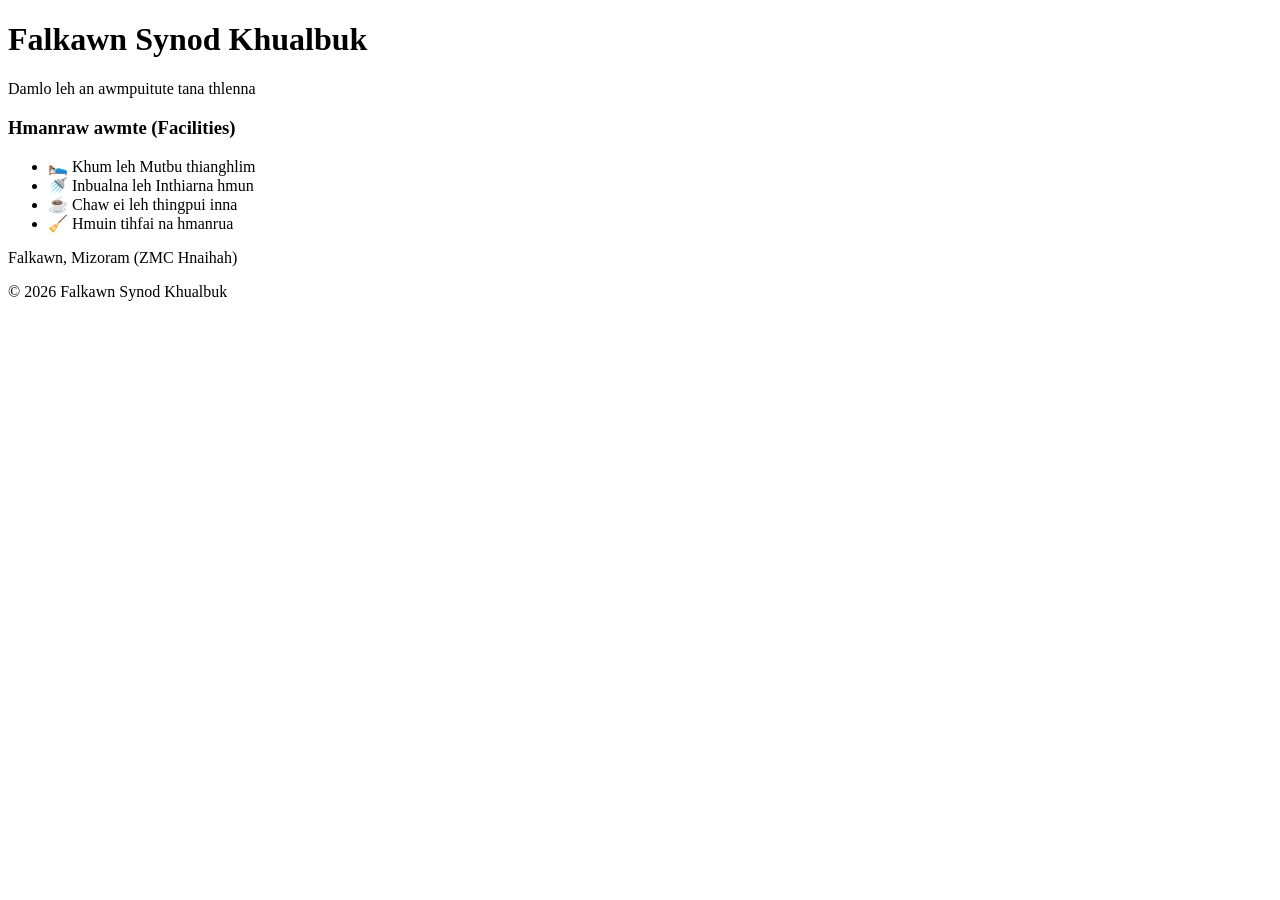
==== index.html @ 8b7da88a "Create index.html" ====
<!DOCTYPE html>
<html lang="en">
<head>
    <meta charset="UTF-8">
    <meta name="viewport" content="width=device-width, initial-scale=1.0">
    <title>Falkawn Synod Khualbuk</title>
    <link rel="stylesheet" href="style.css">
</head>
<body>

<header>
    <div class="header-content">
        <img src="https://upload.wikimedia.org/wikipedia/en/e/ee/Presbyterian_Church_of_India_Logo.png" alt="Logo" class="header-logo" onerror="this.style.display='none'">
        <div>
            <h1>Falkawn Synod Khualbuk</h1>
            <p>Damlo leh an awmpuitute tana thlenna</p>
        </div>
    </div>
</header>

<div class="container">
    <div id="khualbukDisplay">
        </div>

    <div class="card">
        <h3>Hmanraw awmte (Facilities)</h3>
        <ul class="facility-list">
            <li>🛌 Khum leh Mutbu thianghlim</li>
            <li>🚿 Inbualna leh Inthiarna hmun</li>
            <li>☕ Chaw ei leh thingpui inna</li>
            <li>🧹 Hmuin tihfai na hmanrua</li>
        </ul>
    </div>
</div>

<footer>
    <p>Falkawn, Mizoram (ZMC Hnaihah)</p>
    &copy; 2026 Falkawn Synod Khualbuk
</footer>

<script src="script.js"></script>

</body>
</html>
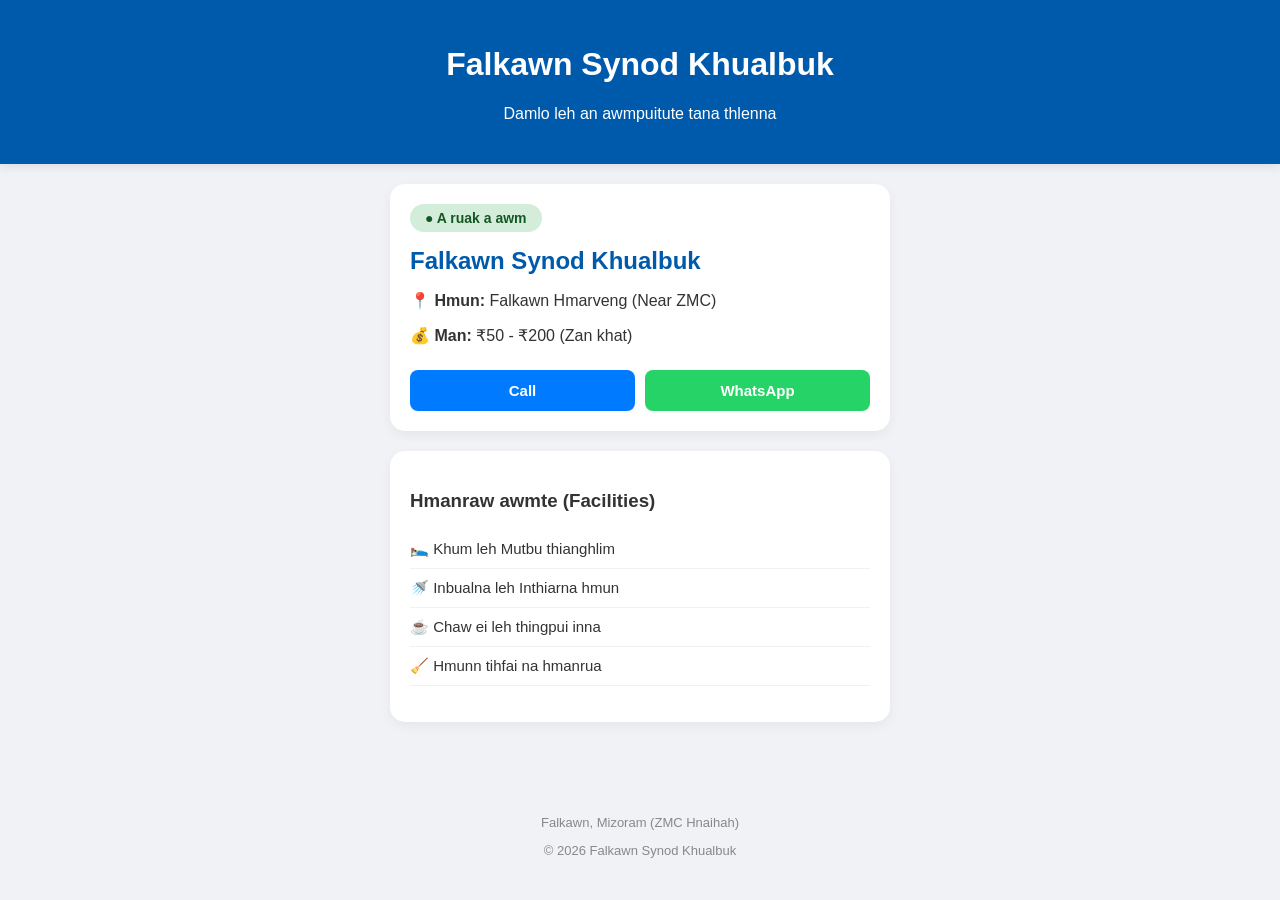
==== commit e86606c6: "Update index.html" ====
--- a/index.html
+++ b/index.html
@@ -28,7 +28,7 @@
             <li>🛌 Khum leh Mutbu thianghlim</li>
             <li>🚿 Inbualna leh Inthiarna hmun</li>
             <li>☕ Chaw ei leh thingpui inna</li>
-            <li>🧹 Hmuin tihfai na hmanrua</li>
+            <li>🧹 Hmunn tihfai na hmanrua</li>
         </ul>
     </div>
 </div>
--- a/style.css
+++ b/style.css
@@ -0,0 +1,101 @@
+:root {
+    --primary-color: #005aab;
+    --accent-color: #28a745;
+    --text-color: #333;
+}
+
+body {
+    font-family: 'Segoe UI', Tahoma, Geneva, Verdana, sans-serif;
+    margin: 0;
+    padding: 0;
+    background-color: #f0f2f5;
+    color: var(--text-color);
+}
+
+header {
+    background-color: var(--primary-color);
+    color: white;
+    padding: 25px 15px;
+    text-align: center;
+    box-shadow: 0 2px 10px rgba(0,0,0,0.1);
+}
+
+.header-content {
+    display: flex;
+    align-items: center;
+    justify-content: center;
+    gap: 15px;
+}
+
+.header-logo {
+    width: 70px;
+    height: 70px;
+    border-radius: 60%;
+    background-color: white;
+    border: 2px solid white;
+}
+
+.container {
+    padding: 20px;
+    max-width: 500px;
+    margin: auto;
+}
+
+.card {
+    background: white;
+    border-radius: 15px;
+    padding: 20px;
+    margin-bottom: 20px;
+    box-shadow: 0 4px 12px rgba(0,0,0,0.05);
+}
+
+.status-badge {
+    display: inline-block;
+    padding: 6px 15px;
+    border-radius: 20px;
+    font-weight: bold;
+    font-size: 14px;
+    margin-bottom: 15px;
+}
+
+.available { background: #d4edda; color: #155724; }
+.full { background: #f8d7da; color: #721c24; }
+
+.btn-group {
+    display: flex;
+    gap: 10px;
+    margin-top: 25px;
+}
+
+.btn {
+    flex: 1;
+    text-align: center;
+    padding: 12px;
+    border-radius: 8px;
+    text-decoration: none;
+    font-weight: bold;
+    color: white;
+    font-size: 15px;
+    transition: 0.3s;
+}
+
+.btn:active { transform: scale(0.95); }
+
+.facility-list {
+    list-style: none;
+    padding: 0;
+    margin-top: 10px;
+}
+
+.facility-list li {
+    padding: 10px 0;
+    border-bottom: 1px solid #f0f0f0;
+    font-size: 15px;
+}
+
+footer {
+    text-align: center;
+    padding: 40px 20px;
+    color: #888;
+    font-size: 13px;
+}
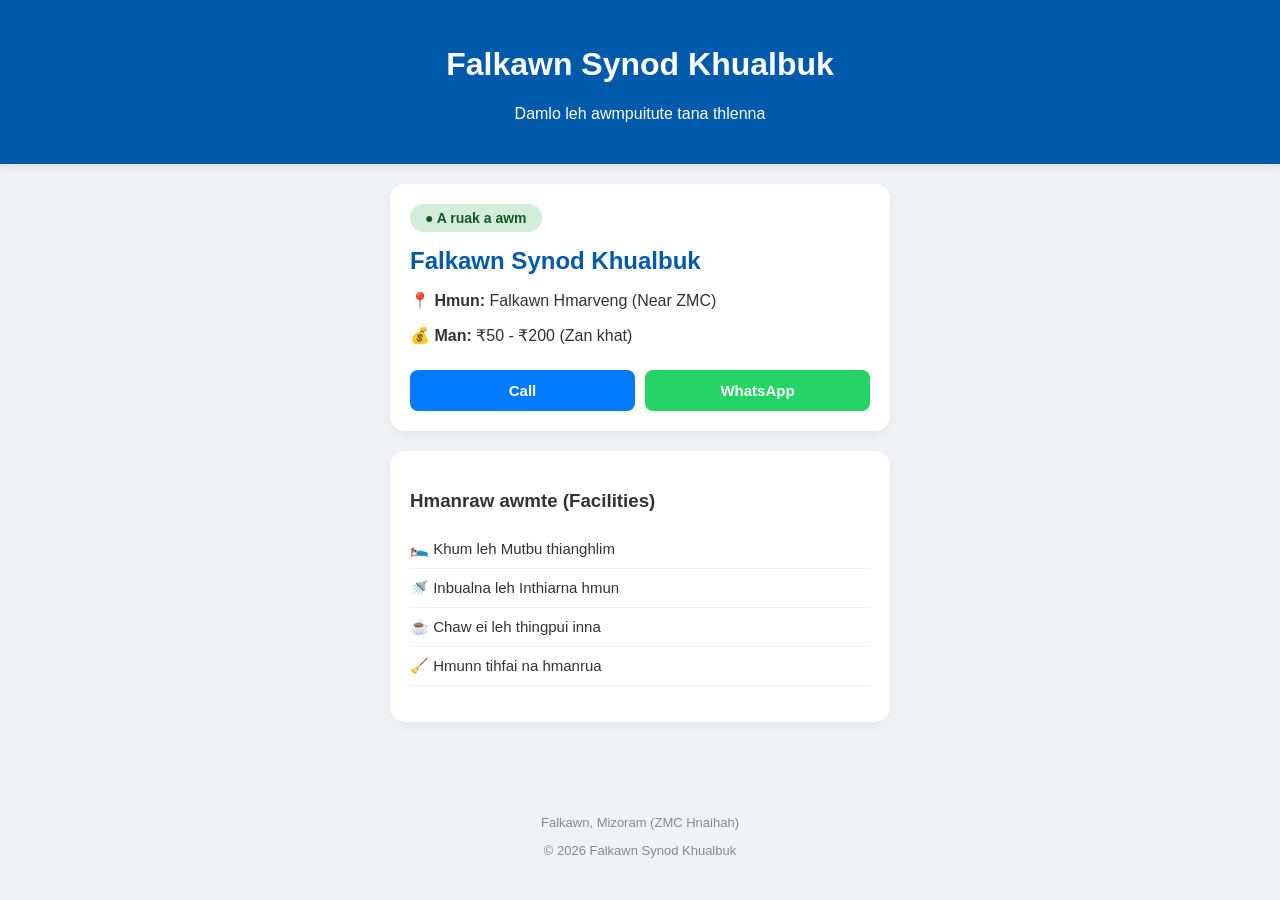
==== commit 3921c5a9: "Update index.html" ====
--- a/index.html
+++ b/index.html
@@ -13,7 +13,7 @@
         <img src="https://upload.wikimedia.org/wikipedia/en/e/ee/Presbyterian_Church_of_India_Logo.png" alt="Logo" class="header-logo" onerror="this.style.display='none'">
         <div>
             <h1>Falkawn Synod Khualbuk</h1>
-            <p>Damlo leh an awmpuitute tana thlenna</p>
+            <p>Damlo leh awmpuitute tana thlenna</p>
         </div>
     </div>
 </header>
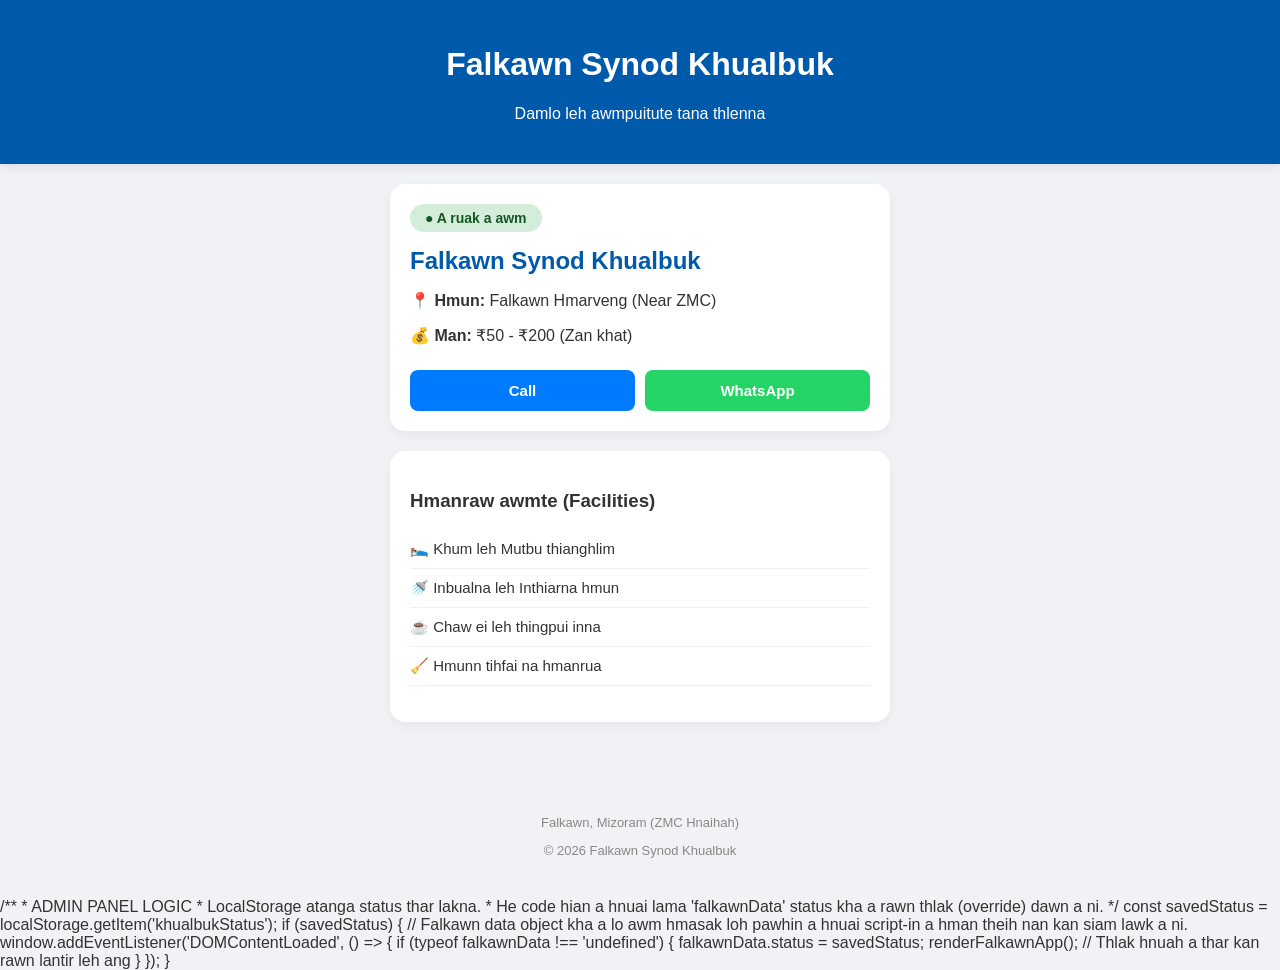
==== commit 869ac259: "Update index.html" ====
--- a/index.html
+++ b/index.html
@@ -39,6 +39,19 @@
 </footer>
 
 <script src="script.js"></script>
-
+/** * ADMIN PANEL LOGIC 
+ * LocalStorage atanga status thar lakna. 
+ * He code hian a hnuai lama 'falkawnData' status kha a rawn thlak (override) dawn a ni.
+ */
+const savedStatus = localStorage.getItem('khualbukStatus');
+if (savedStatus) {
+    // Falkawn data object kha a lo awm hmasak loh pawhin a hnuai script-in a hman theih nan kan siam lawk a ni.
+    window.addEventListener('DOMContentLoaded', () => {
+        if (typeof falkawnData !== 'undefined') {
+            falkawnData.status = savedStatus;
+            renderFalkawnApp(); // Thlak hnuah a thar kan rawn lantir leh ang
+        }
+    });
+}
 </body>
 </html>
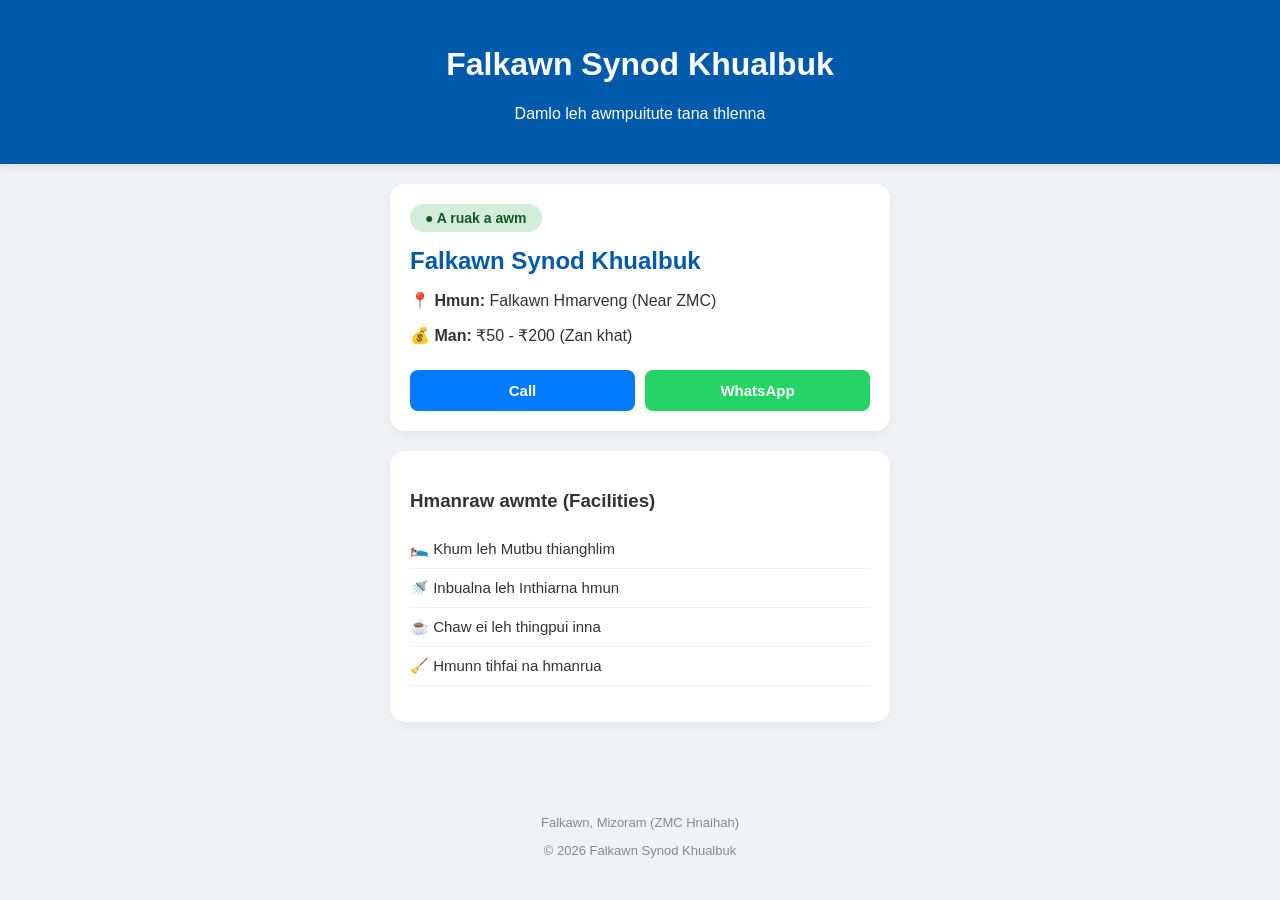
==== commit 19fdad68: "Update index.html" ====
--- a/index.html
+++ b/index.html
@@ -39,19 +39,6 @@
 </footer>
 
 <script src="script.js"></script>
-/** * ADMIN PANEL LOGIC 
- * LocalStorage atanga status thar lakna. 
- * He code hian a hnuai lama 'falkawnData' status kha a rawn thlak (override) dawn a ni.
- */
-const savedStatus = localStorage.getItem('khualbukStatus');
-if (savedStatus) {
-    // Falkawn data object kha a lo awm hmasak loh pawhin a hnuai script-in a hman theih nan kan siam lawk a ni.
-    window.addEventListener('DOMContentLoaded', () => {
-        if (typeof falkawnData !== 'undefined') {
-            falkawnData.status = savedStatus;
-            renderFalkawnApp(); // Thlak hnuah a thar kan rawn lantir leh ang
-        }
-    });
-}
+
 </body>
 </html>
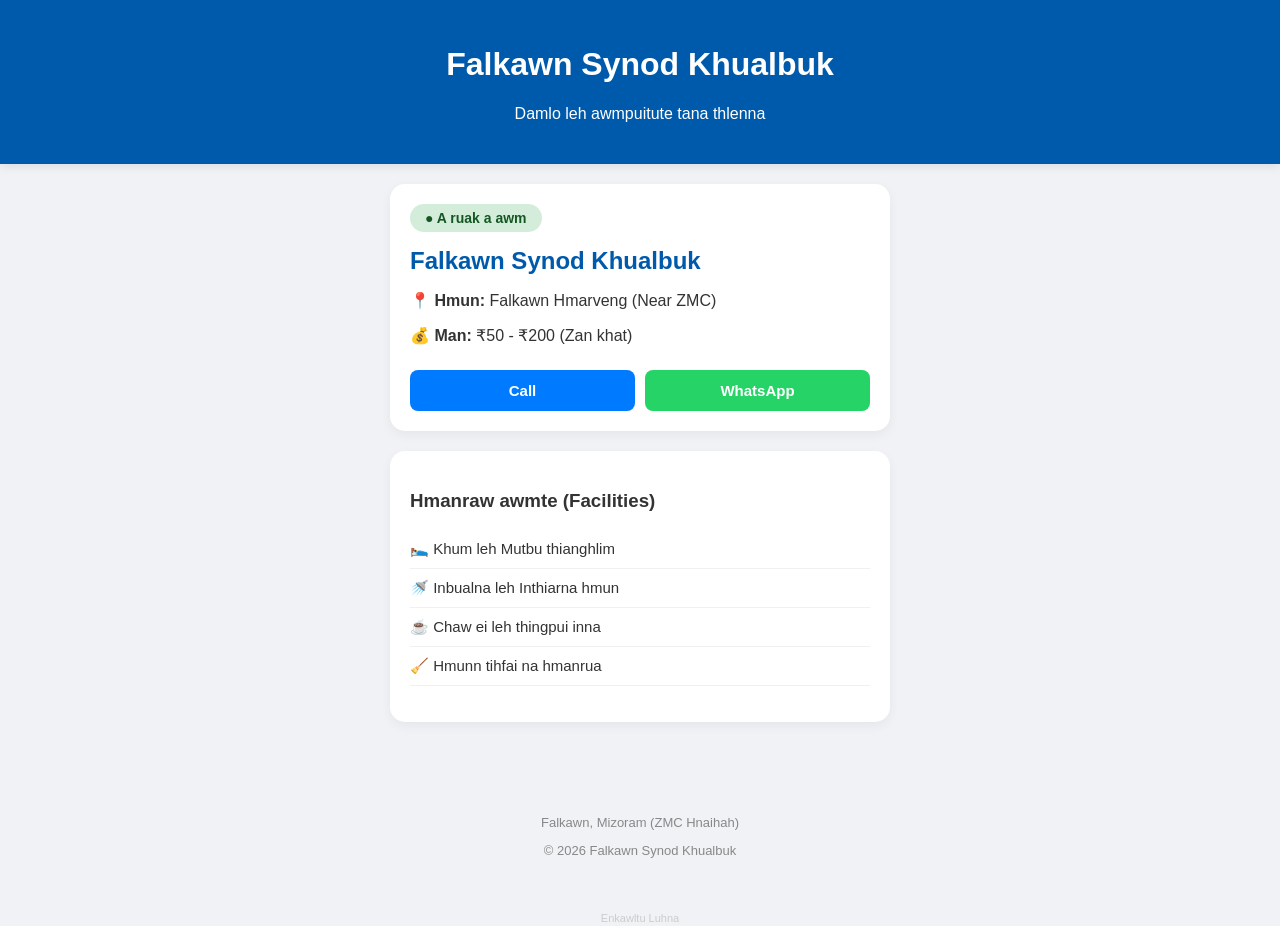
==== commit b5080c24: "Update index.html" ====
--- a/index.html
+++ b/index.html
@@ -39,6 +39,8 @@
 </footer>
 
 <script src="script.js"></script>
-
+<div style="text-align: center; margin-top: 10px;">
+    <a href="admin.html" style="font-size: 11px; color: #ccc; text-decoration: none;">Enkawltu Luhna</a>
+</div>
 </body>
 </html>
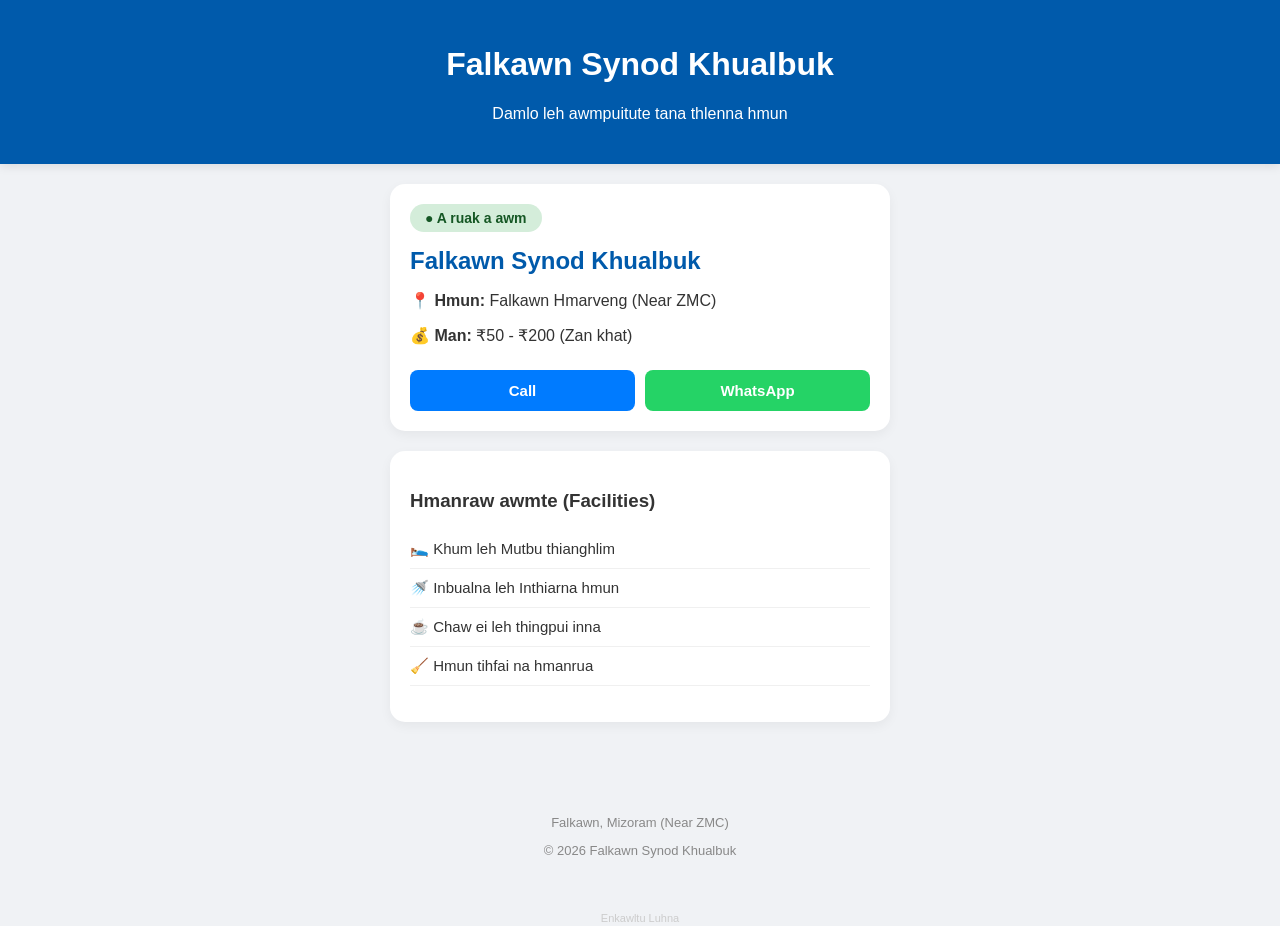
==== commit ea8d33aa: "Update index.html" ====
--- a/index.html
+++ b/index.html
@@ -13,7 +13,7 @@
         <img src="https://upload.wikimedia.org/wikipedia/en/e/ee/Presbyterian_Church_of_India_Logo.png" alt="Logo" class="header-logo" onerror="this.style.display='none'">
         <div>
             <h1>Falkawn Synod Khualbuk</h1>
-            <p>Damlo leh awmpuitute tana thlenna</p>
+            <p>Damlo leh awmpuitute tana thlenna hmun</p>
         </div>
     </div>
 </header>
@@ -28,13 +28,13 @@
             <li>🛌 Khum leh Mutbu thianghlim</li>
             <li>🚿 Inbualna leh Inthiarna hmun</li>
             <li>☕ Chaw ei leh thingpui inna</li>
-            <li>🧹 Hmunn tihfai na hmanrua</li>
+            <li>🧹 Hmun tihfai na hmanrua</li>
         </ul>
     </div>
 </div>
 
 <footer>
-    <p>Falkawn, Mizoram (ZMC Hnaihah)</p>
+    <p>Falkawn, Mizoram (Near ZMC)</p>
     &copy; 2026 Falkawn Synod Khualbuk
 </footer>
 
